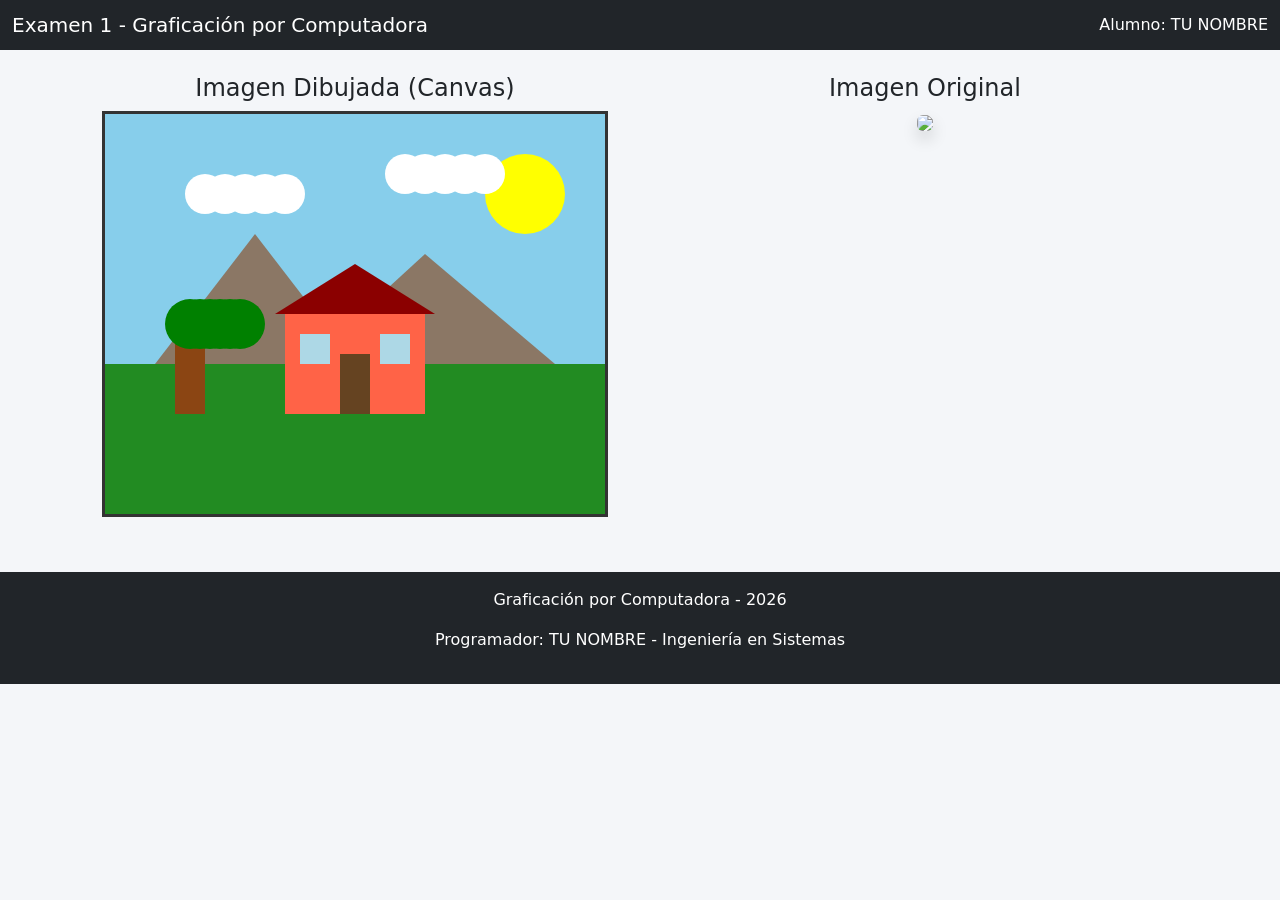
==== assets/index.html @ 7716d7d6 "Primer avance del html" ====
<!DOCTYPE html>
<html lang="es">
<head>
    <meta charset="UTF-8">
    <title>Graficación por Computadora - Canvas 2D</title>

    <!-- Favicon -->
    <link rel="icon" type="image/png" href="img/favicon.png">

    <!-- Bootstrap -->
    <link href="https://cdn.jsdelivr.net/npm/bootstrap@5.3.2/dist/css/bootstrap.min.css" rel="stylesheet">

    <!-- CSS Personalizado -->
    <link rel="stylesheet" href="css/styles.css">
</head>
<body>

<!-- Navbar -->
<nav class="navbar navbar-dark bg-dark">
    <div class="container-fluid">
        <span class="navbar-brand mb-0 h1">Examen 1 - Graficación por Computadora</span>
        <span class="text-white">Alumno: TU NOMBRE</span>
    </div>
</nav>

<div class="container mt-4">
    <div class="row">

        <!-- Canvas -->
        <div class="col-md-6 text-center">
            <h4>Imagen Dibujada (Canvas)</h4>
            <canvas id="canvas" width="500" height="400"></canvas>
        </div>

        <!-- Imagen original -->
        <div class="col-md-6 text-center">
            <h4>Imagen Original</h4>
            <img src="img/imagen.jpg" class="img-fluid rounded shadow">
        </div>

    </div>
</div>

<!-- Footer -->
<footer class="bg-dark text-white text-center mt-5 p-3">
    <p>Graficación por Computadora - 2026</p>
    <p>Programador: TU NOMBRE - Ingeniería en Sistemas</p>
</footer>

<script src="js/main.js"></script>
</body>
</html>
---- assets/css/styles.css ----
body {
    background-color: #f4f6f9;
}

canvas {
    border: 3px solid #333;
    background-color: #ffffff;
}

footer {
    margin-top: 40px;
}
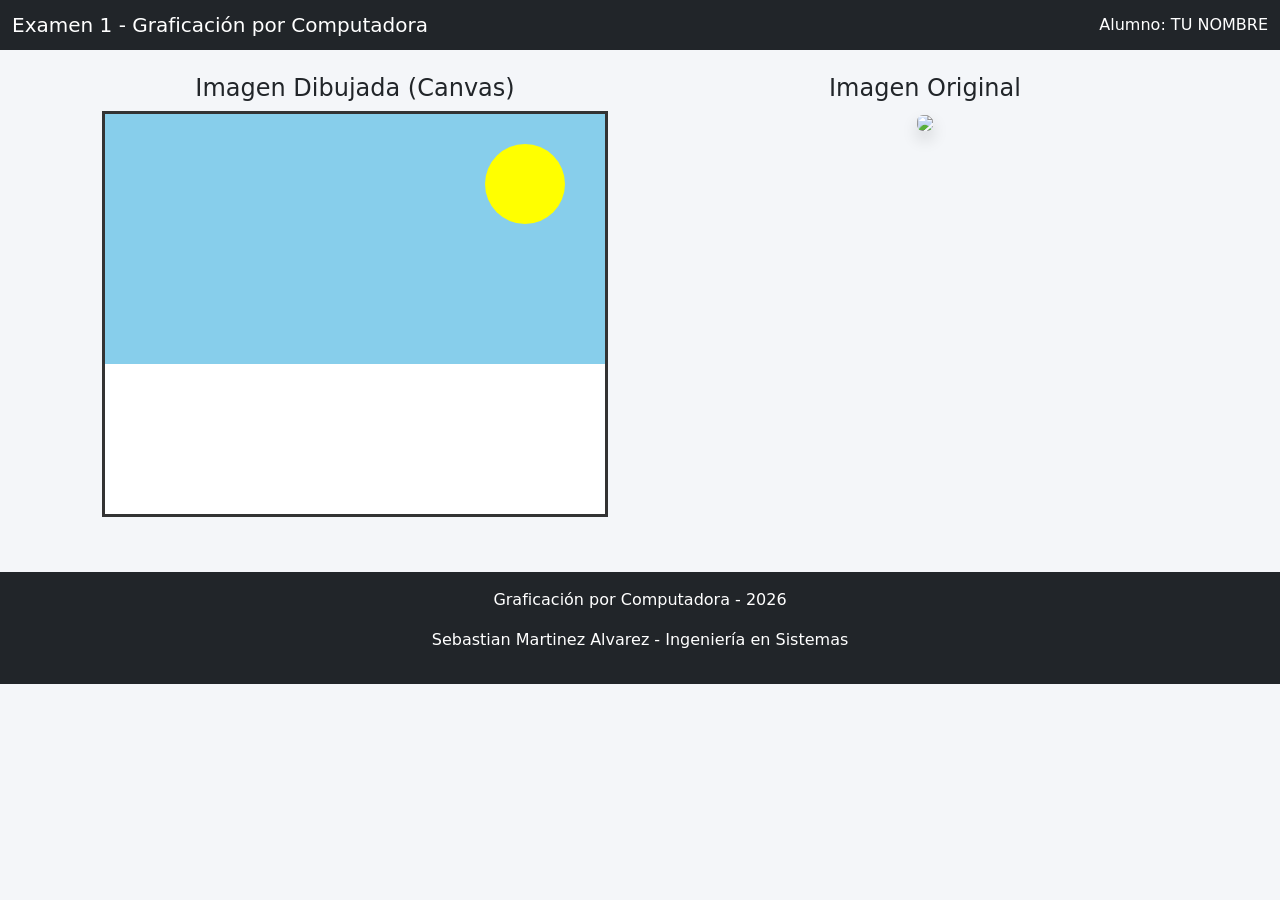
==== commit 77d668d3: "Primeras 2 figuras" ====
--- a/assets/index.html
+++ b/assets/index.html
@@ -44,7 +44,7 @@
 <!-- Footer -->
 <footer class="bg-dark text-white text-center mt-5 p-3">
     <p>Graficación por Computadora - 2026</p>
-    <p>Programador: TU NOMBRE - Ingeniería en Sistemas</p>
+    <p>Sebastian Martinez Alvarez - Ingeniería en Sistemas</p>
 </footer>
 
 <script src="js/main.js"></script>
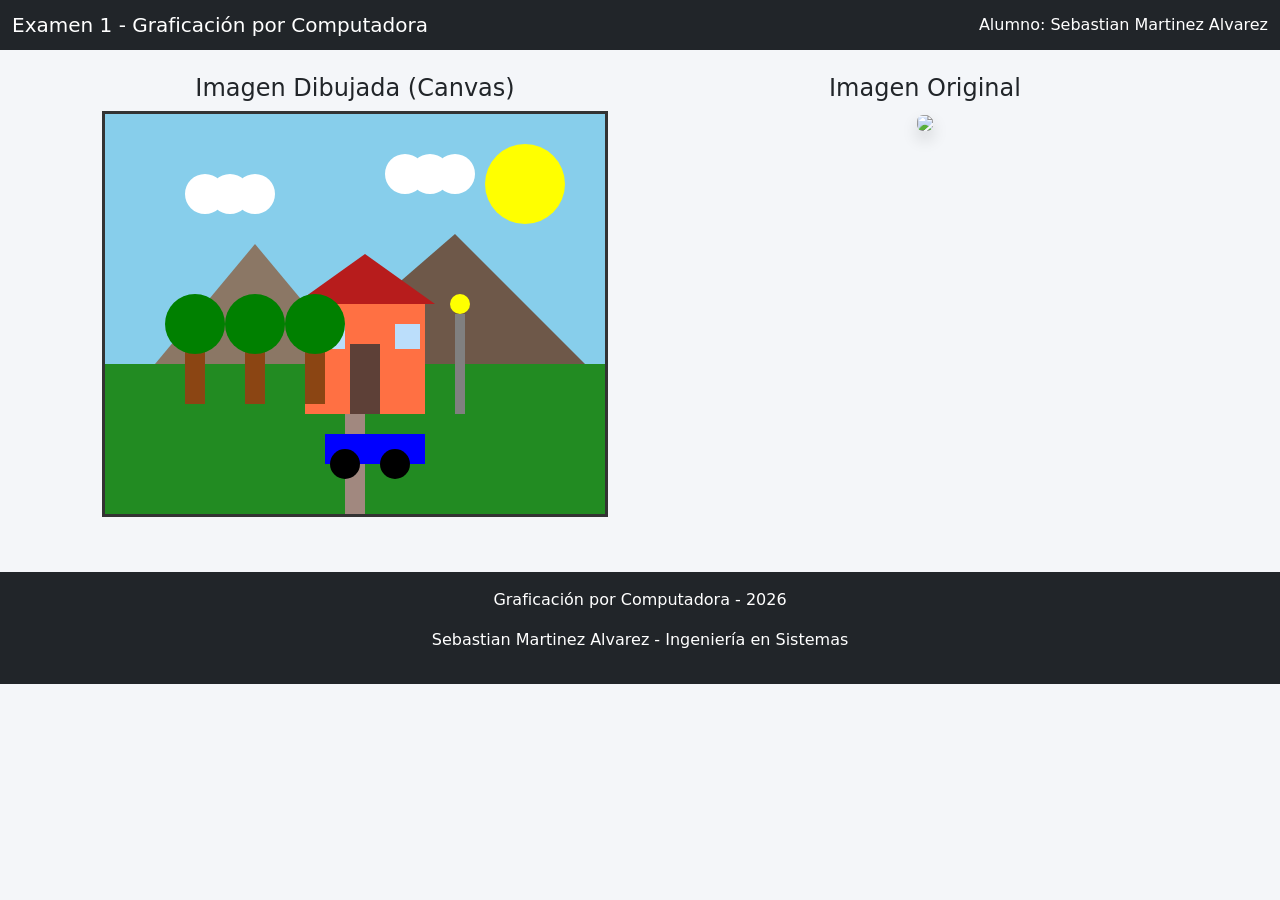
==== commit d5274875: "Se dibujo el poste , camino lampara, auto y llatnas del carro" ====
--- a/assets/index.html
+++ b/assets/index.html
@@ -19,7 +19,7 @@
 <nav class="navbar navbar-dark bg-dark">
     <div class="container-fluid">
         <span class="navbar-brand mb-0 h1">Examen 1 - Graficación por Computadora</span>
-        <span class="text-white">Alumno: TU NOMBRE</span>
+        <span class="text-white">Alumno: Sebastian Martinez Alvarez</Main></span>
     </div>
 </nav>
 
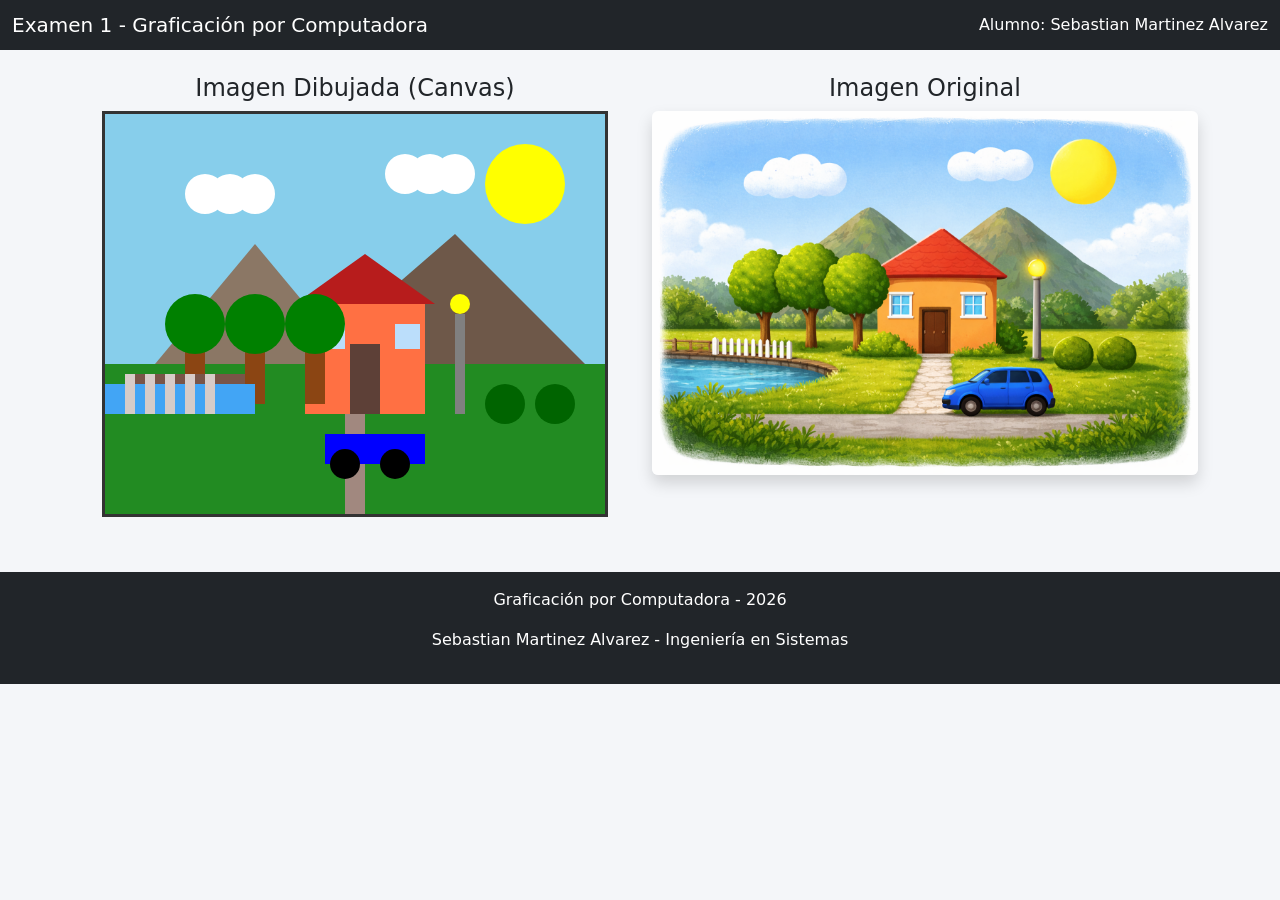
==== commit 58903c88: "Correcciones de imagen y Readme" ====
--- a/assets/index.html
+++ b/assets/index.html
@@ -35,7 +35,7 @@
         <!-- Imagen original -->
         <div class="col-md-6 text-center">
             <h4>Imagen Original</h4>
-            <img src="img/imagen.jpg" class="img-fluid rounded shadow">
+            <img src="img/imagen.png" class="img-fluid rounded shadow">
         </div>
 
     </div>
